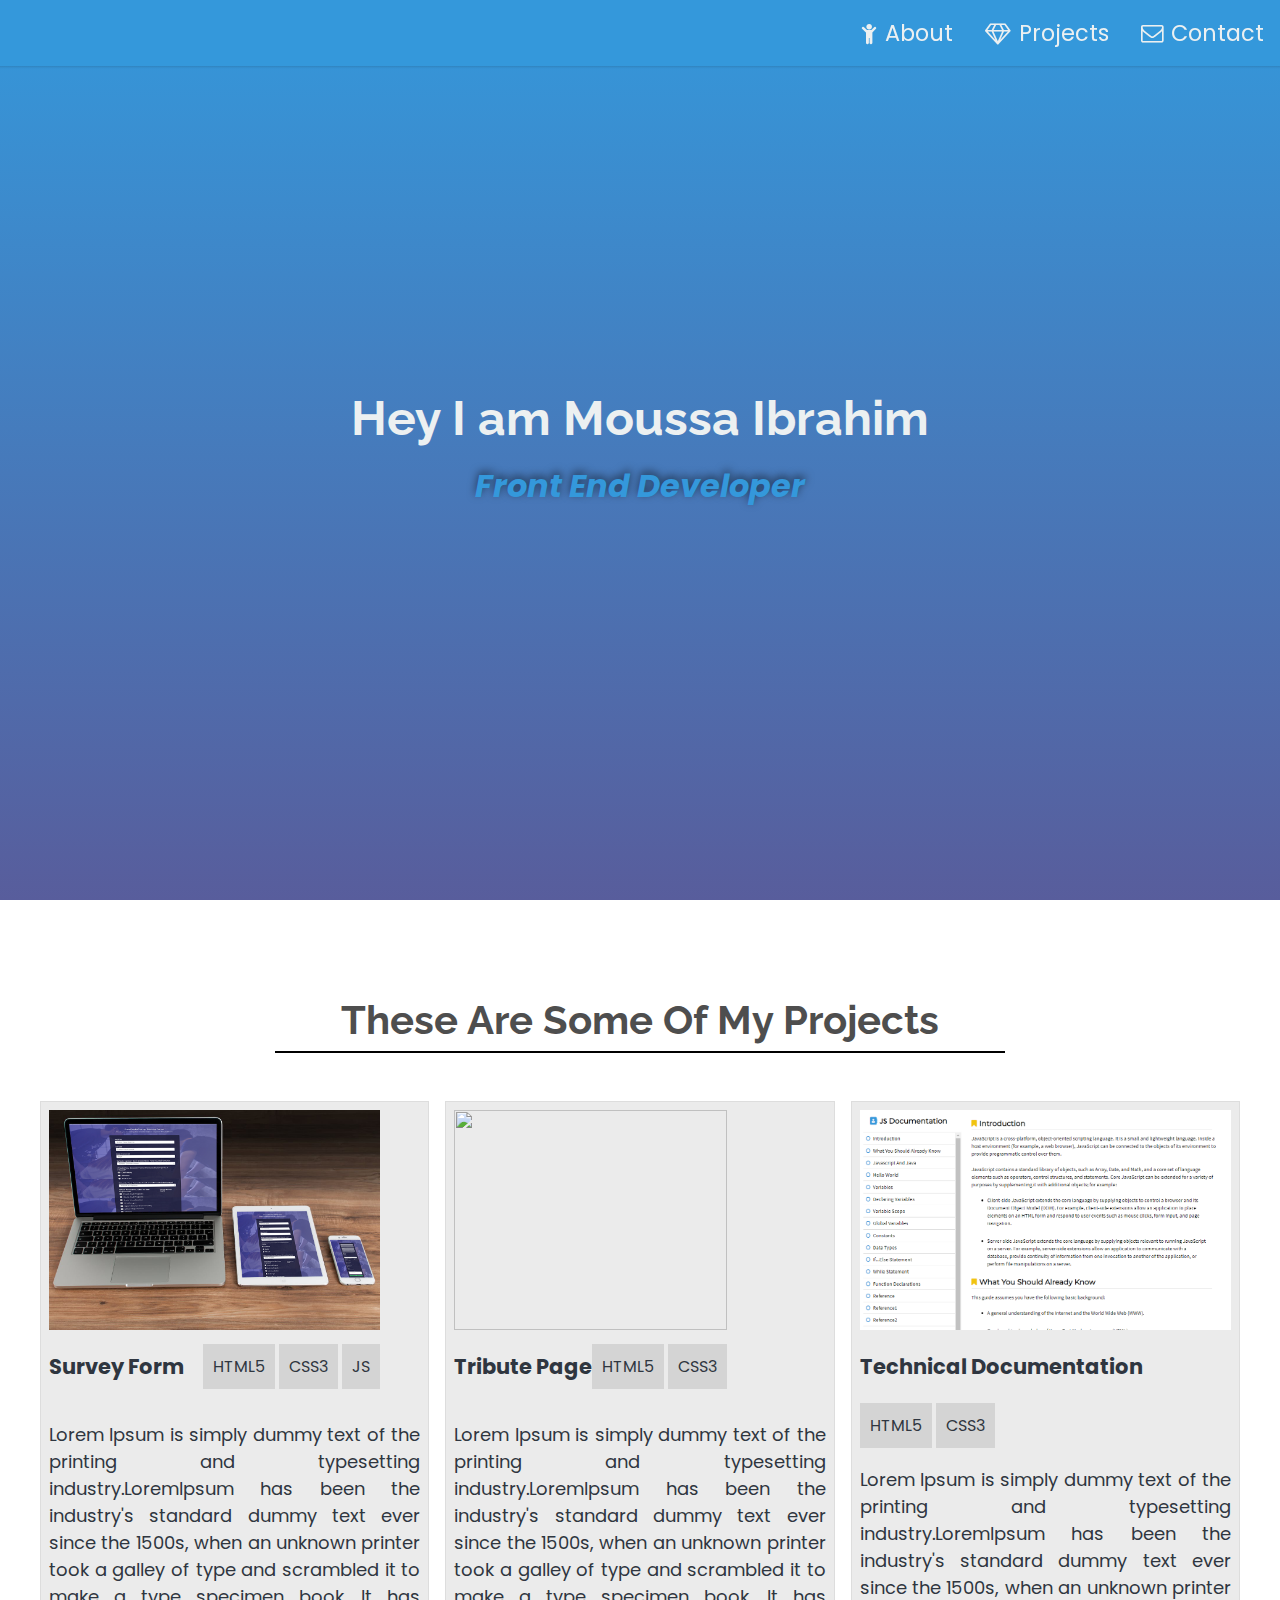
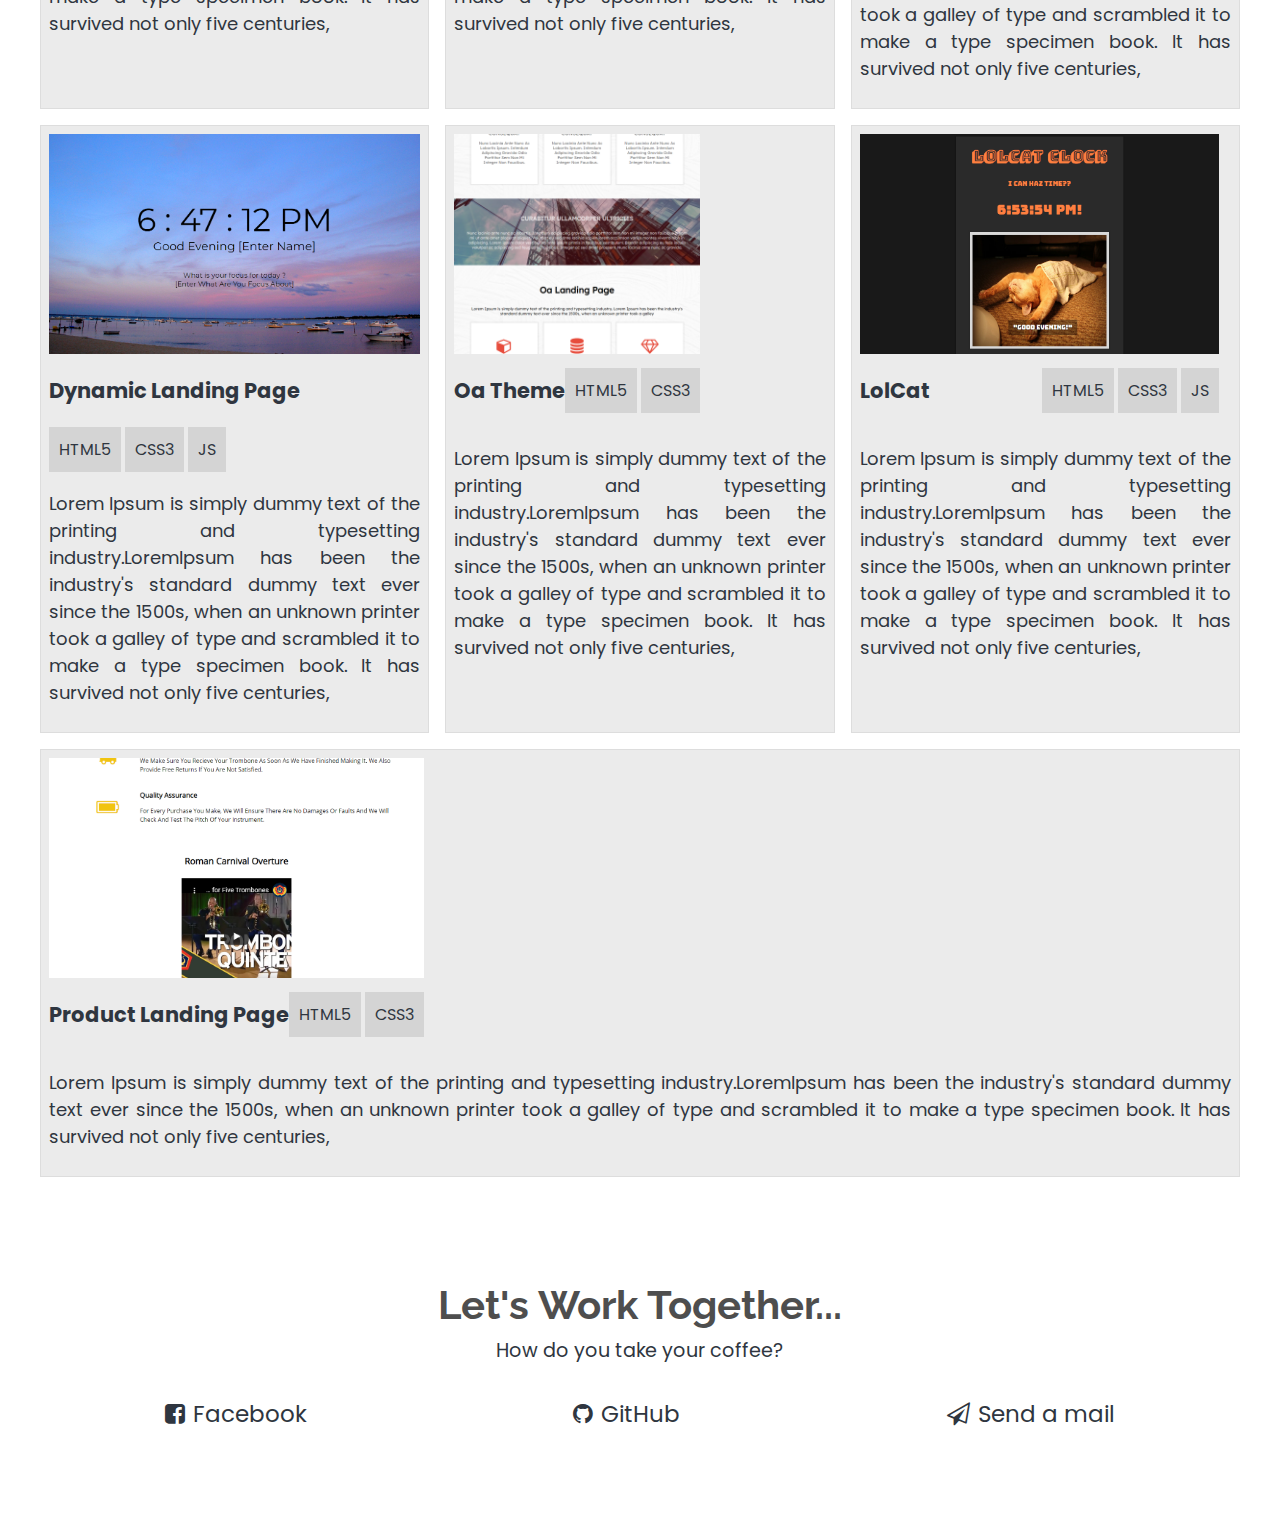
==== Portfolio/index.html @ 1f8a0140 "first version" ====
<!DOCTYPE html>
<html lang="en">

<head>
    <meta charset="UTF-8">
    <meta name="viewport" content="width=device-width, initial-scale=1.0">
    <meta http-equiv="X-UA-Compatible" content="ie=edge">
    <title>Moussa's Portfolio</title>
    <link rel="stylesheet" href="style.css">
    <link rel="stylesheet" href="https://cdnjs.cloudflare.com/ajax/libs/font-awesome/4.7.0/css/font-awesome.min.css" integrity="sha256-eZrrJcwDc/3uDhsdt61sL2oOBY362qM3lon1gyExkL0=" crossorigin="anonymous" />
    <link href="https://fonts.googleapis.com/css?family=Open+Sans" rel="stylesheet" type="text/css">
    <link href="https://fonts.googleapis.com/css?family=Poppins:200i,300,400&amp;display=swap" rel="stylesheet">
    <link href="https://fonts.googleapis.com/css?family=Raleway:700&amp;display=swap" rel="stylesheet">
</head>

<body>
    <header id="header">
        <nav id="navbar">
            <a class="section-link" id="aboutIc" href="#welcome-section">About</a>
            <a class="section-link" id="projectIc" href="#projects">Projects</a>
            <a class="section-link" id="contIc" href="#work">Contact</a>
        </nav>
    </header>
    <section id="welcome-section">
        <h1>Hey I am Moussa Ibrahim</h1>
        <p id="job">front end developer</p>
    </section>
    <section id="projects">
        <h2>These are some of my projects</h2>
        <article class="project-div">
            <a href="#" class="project-link">
                <div class="project-container">
                    <header class="project-header">
                        <img class="project-logo" src="img/Survey Form.jpg" alt="">
                        <div class="header-project-info">
                            <h3 class="project-title">Survey Form</h3>
                            <ul class="lang-list">
                                <li class="lang">html5</li>
                                <li class="lang">css3</li>
                                <li class="lang">js</li>
                            </ul>
                        </div>
                    </header>
                    <p class="project-tile">Lorem Ipsum is simply dummy text of the printing and typesetting industry.LoremIpsum has been the industry's standard dummy text ever since the 1500s, when an unknown printer took a galley of type and scrambled it to make a type specimen book. It has survived not only five centuries,
                    </p>
                </div>
            </a>
            <a href="#" class="project-link">
                <div class="project-container">
                    <header class="project-header">
                        <img class="project-logo" src="https://raw.githubusercontent.com/freeCodeCamp/cdn/master/build/testable-projects-fcc/images/tribute.jpg" alt="">
                        <div class="header-project-info">
                            <h3 class="project-title">Tribute Page</h3>
                            <ul class="lang-list">
                                <li class="lang">html5</li>
                                <li class="lang">css3</li>
                            </ul>
                        </div>
                    </header>
                    <p class="project-tile">Lorem Ipsum is simply dummy text of the printing and typesetting industry.LoremIpsum has been the industry's standard dummy text ever since the 1500s, when an unknown printer took a galley of type and scrambled it to make a type specimen book. It has survived not only five centuries,
                    </p>
                </div>
            </a>
            <a href="#" class="project-link">
                <div class="project-container">
                    <header class="project-header">
                        <img class="project-logo" src="img/TechnicalDocumentation.png" alt="">
                        <div class="header-project-info">
                            <h3 class="project-title">Technical Documentation</h3>
                            <ul class="lang-list">
                                <li class="lang">html5</li>
                                <li class="lang">css3</li>
                            </ul>
                        </div>
                    </header>
                    <p class="project-tile">Lorem Ipsum is simply dummy text of the printing and typesetting industry.LoremIpsum has been the industry's standard dummy text ever since the 1500s, when an unknown printer took a galley of type and scrambled it to make a type specimen book. It has survived not only five centuries,
                    </p>
                </div>
            </a>
            <a href="#" class="project-link">
                <div class="project-container">
                    <header class="project-header">
                        <img class="project-logo" src="img/DynamicLandingPage.png" alt="">
                        <div class="header-project-info">
                            <h3 class="project-title">Dynamic Landing Page</h3>
                            <ul class="lang-list">
                                <li class="lang">html5</li>
                                <li class="lang">css3</li>
                                <li class="lang">js</li>
                            </ul>
                        </div>
                    </header>
                    <p class="project-tile">Lorem Ipsum is simply dummy text of the printing and typesetting industry.LoremIpsum has been the industry's standard dummy text ever since the 1500s, when an unknown printer took a galley of type and scrambled it to make a type specimen book. It has survived not only five centuries,
                    </p>
                </div>
            </a>
            <a href="#" class="project-link">
                <div class="project-container">
                    <header class="project-header">
                        <img class="project-logo" src="img/OaLandingPage.png" alt="">
                        <div class="header-project-info">
                            <h3 class="project-title">Oa Theme</h3>
                            <ul class="lang-list">
                                <li class="lang">html5</li>
                                <li class="lang">css3</li>
                            </ul>
                        </div>
                    </header>
                    <p class="project-tile">Lorem Ipsum is simply dummy text of the printing and typesetting industry.LoremIpsum has been the industry's standard dummy text ever since the 1500s, when an unknown printer took a galley of type and scrambled it to make a type specimen book. It has survived not only five centuries,
                    </p>
                </div>
            </a>
            <a href="#" class="project-link">
                <div class="project-container">
                    <header class="project-header">
                        <img class="project-logo" src="img/LOLCAT CLOCK.png" alt="">
                        <div class="header-project-info">
                            <h3 class="project-title">LolCat</h3>
                            <ul class="lang-list">
                                <li class="lang">html5</li>
                                <li class="lang">css3</li>
                                <li class="lang">js</li>
                            </ul>
                        </div>
                    </header>
                    <p class="project-tile">Lorem Ipsum is simply dummy text of the printing and typesetting industry.LoremIpsum has been the industry's standard dummy text ever since the 1500s, when an unknown printer took a galley of type and scrambled it to make a type specimen book. It has survived not only five centuries,
                    </p>
                </div>
            </a>
            <a href="#" class="project-link">
                <div class="project-container">
                    <header class="project-header">
                        <img class="project-logo" src="img/ProductLandingPage.png" alt="">
                        <div class="header-project-info">
                            <h3 class="project-title">Product Landing Page</h3>
                            <ul class="lang-list">
                                <li class="lang">html5</li>
                                <li class="lang">css3</li>
                            </ul>
                        </div>
                    </header>
                    <p class="project-tile">Lorem Ipsum is simply dummy text of the printing and typesetting industry.LoremIpsum has been the industry's standard dummy text ever since the 1500s, when an unknown printer took a galley of type and scrambled it to make a type specimen book. It has survived not only five centuries,
                    </p>
                </div>
            </a>
        </article>
    </section>
    <section id="work">
        <h2>Let's work together...</h2>
        <small>How do you take your coffee?</small>
        <div id="social">
            <a class="icon" id="fa" href="https://wwww.facebook.com/MoussaIbrahim32" target="_blank">Facebook</a>
            <a class="icon" id="git" href="https://github.com/moussa32" target="_blank">GitHub</a>
            <a class="icon" id="email" href="mailto:moussaebrahem32@gmail.com" target="_blank">Send a mail</a>
        </div>
    </section>
</body>

</html>
---- Portfolio/style.css ----
@media only screen and (max-width:900px){
    #navbar{
        justify-content: space-around !important;
    }
    #welcome-section{
        flex-direction: column !important;
    }
}
*{
    box-sizing: border-box;
    outline: none;
}
:root{
    --main-color:#3498db;
    --text-color:#ecf0f1;
    --second-color:#2f3640;
    --display:flex;
}
html{
    scroll-behavior: smooth;
}
body{
    font-family: 'Poppins', sans-serif;
    margin: 0;
    padding:0;
    color: var(--text-color);
}
#header{
    display: var(--display);
    flex-flow: row wrap;
    justify-content: flex-end;
    background: var(--main-color);
    position: fixed;
    top: 0;
    left: 0;
    width: 100%;
    box-shadow: 0px 0px 2px 1px rgba(0, 0, 0, 0.12941176470588237);
}
#navbar{
    display: var(--display);
}
a{
    display: block;
    text-decoration: none;
}
h1,h2{
    font-family: 'Raleway', sans-serif;
    font-weight: 700;
}
h2{
    font-size: 2.5rem;
    margin-top: 0;
    margin: 0 20% 2.5rem 20%;
    padding-bottom: 0.5rem;
    text-transform: capitalize;
    text-align: center;
    border-bottom: 2px #000 solid;
    color: #4e4e4e;
}
img{
    display: block;
}
section{
    padding: 6rem 2rem;
}
section:last-child{
    padding-top: 0;
}
.section-link{
    display: block;
    color: var(--text-color);
    font-size: 1.4rem;
    padding: 1rem 1rem;
}
.section-link:hover{
    background-color: var(--second-color);
    transition:1.2s;
}
#aboutIc::before{
    content: '\f1ae';
    margin-right: 0.5rem;
    font-family:'fontAwesome';
}
#projectIc::before{
    content: '\f219';
    margin-right: 0.5rem;
    font-family:'fontAwesome';
}
#contIc::before{
    content: '\f003';
    margin-right: 0.5rem;
    font-family:'fontAwesome';
}
#welcome-section{
    justify-content: center;
    display: var(--display);
    align-items: center;
    height: 100vh;
    flex-flow: column nowrap;
    background: linear-gradient(var(--main-color), #585d9c);
}
#welcome-section > h1{
    font-size: 3rem;
    margin-bottom: 1rem;
    text-align: center;
}
#welcome-section > p{
    margin-top: 0;
    font-size: 2rem;
    color: var(--main-color);
    font-style: italic;
    text-transform: capitalize;
    font-weight: bold;
    text-shadow: 0px -3px 9px rgba(0, 0, 0, 0.5686274509803921);
}
#projects{
    padding: 6rem 2rem;
}
.project-div{
    margin-top: 2rem;
    display: var(--display);
    flex-flow:row wrap;
    justify-content: space-between;
    color: #000;
}
.project-link{
    flex:1 0 300px;
    margin: 0.5rem;
    border: 1px #ddd solid;
    padding: 0.5rem;
    background: rgba(0, 0, 0, 0.0784313725490196);
    color: var(--second-color);
}
.project-container{
    display: flex;
    flex-flow: row wrap;
}
.project-logo{
    width: 100%;
    height: 220px;
    object-fit: cover;
}
.header-project-info{
    display: var(--display);
    flex-flow: row wrap;
    justify-content: space-between;
    align-items: center;
}
.project-title{
    font-size: 21px;
    text-transform: capitalize;
}
.lang-list{
    list-style: none;
    padding: 0;
    margin: 0;
}
.lang{
    display: inline-block;
    background: #d4d4d4;
    padding: 10px;
    text-transform: uppercase;
}
.project-tile{
    font-size: 18px;
    text-align: justify;
}
#work{
    text-align:center;
}
#work > h2{
    border: 0;
    margin-bottom: 0;
}
#work > small{
    color:var(--second-color);
    margin-bottom: 2rem;
    display: block;
    font-size: 1.2rem;
}
#social{
    display: var(--display);
    flex-flow: row wrap;
    justify-content: space-around;
}
.icon{
    color: var(--second-color);
    font-size: 23px;
}
.icon:hover{
    margin-top: 15px;
    transition: 1s;
}
.icon::before{
    margin-right: 0.5rem;
    font-family:'fontAwesome';
}
#fa::before{
    content: '\f082';
}
#git::before{
    content: '\f09b';
}
#email::before{
    content: '\f1d9';
    
}
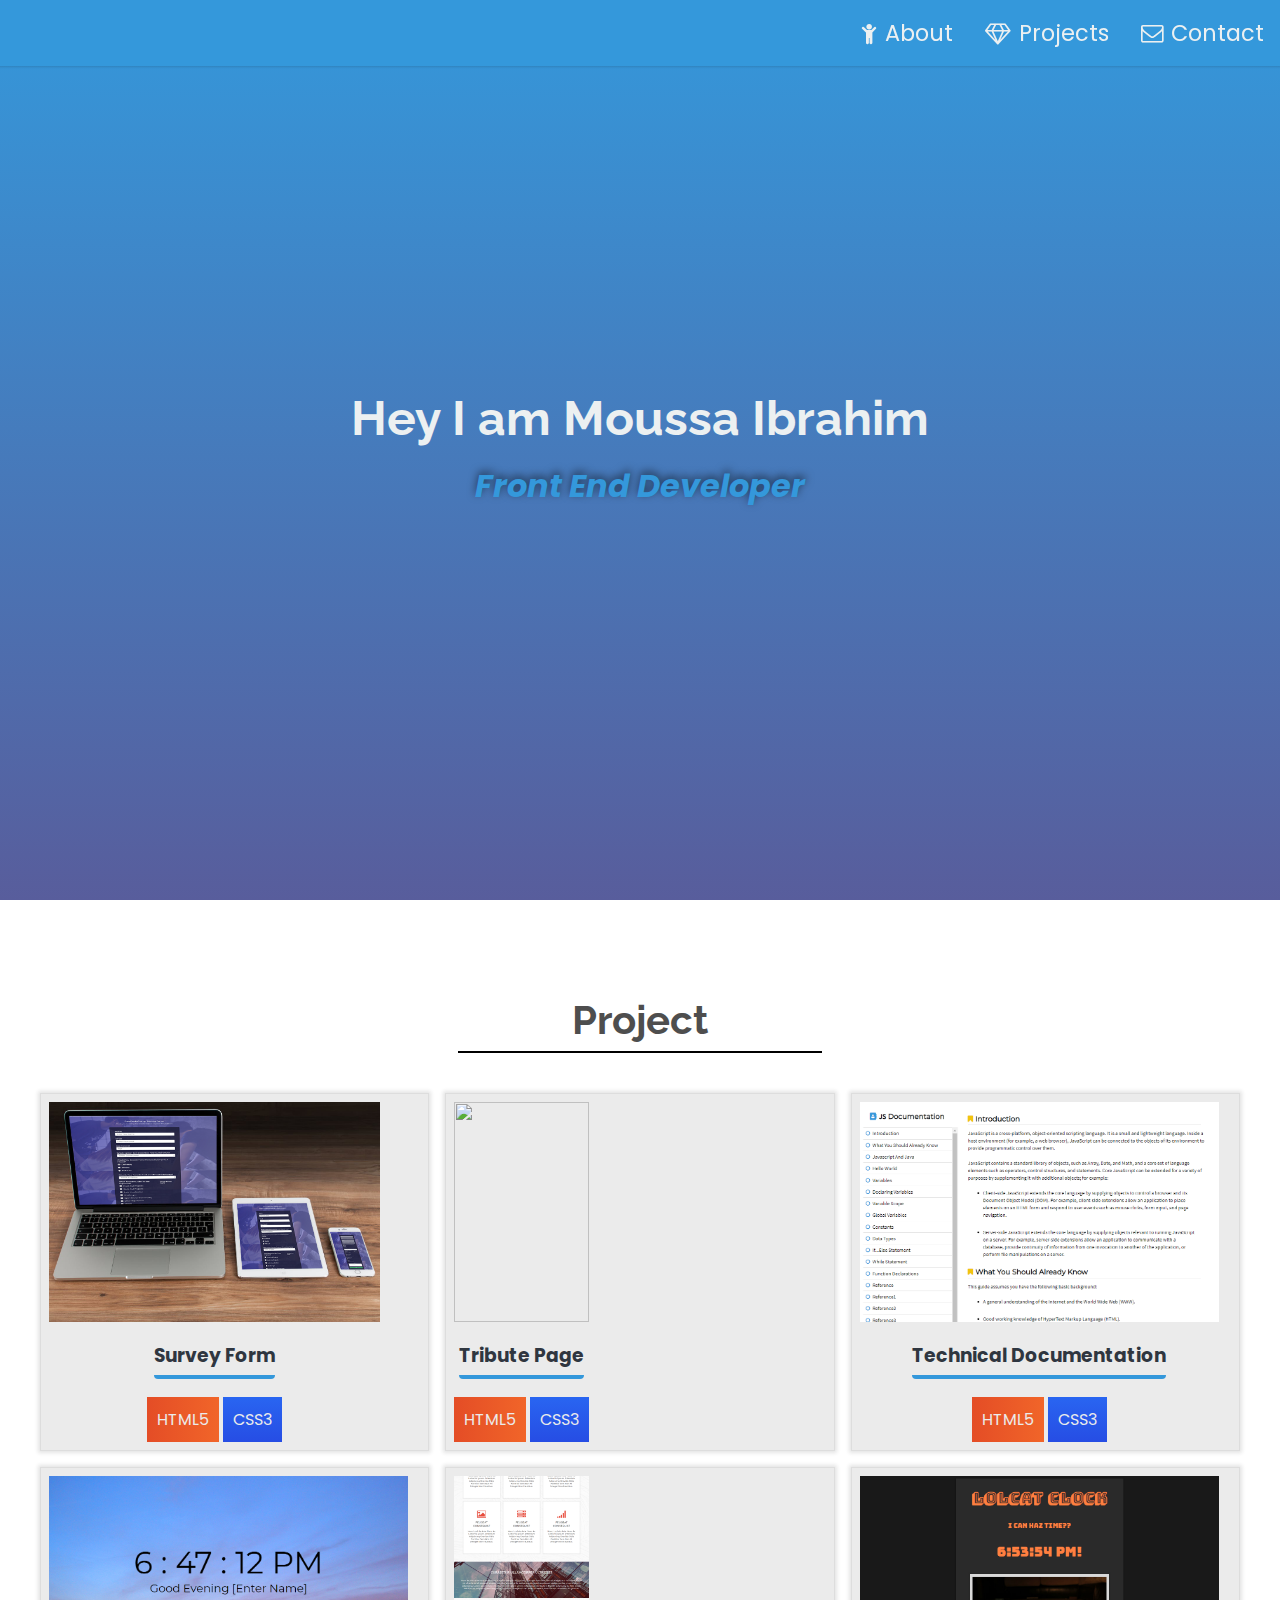
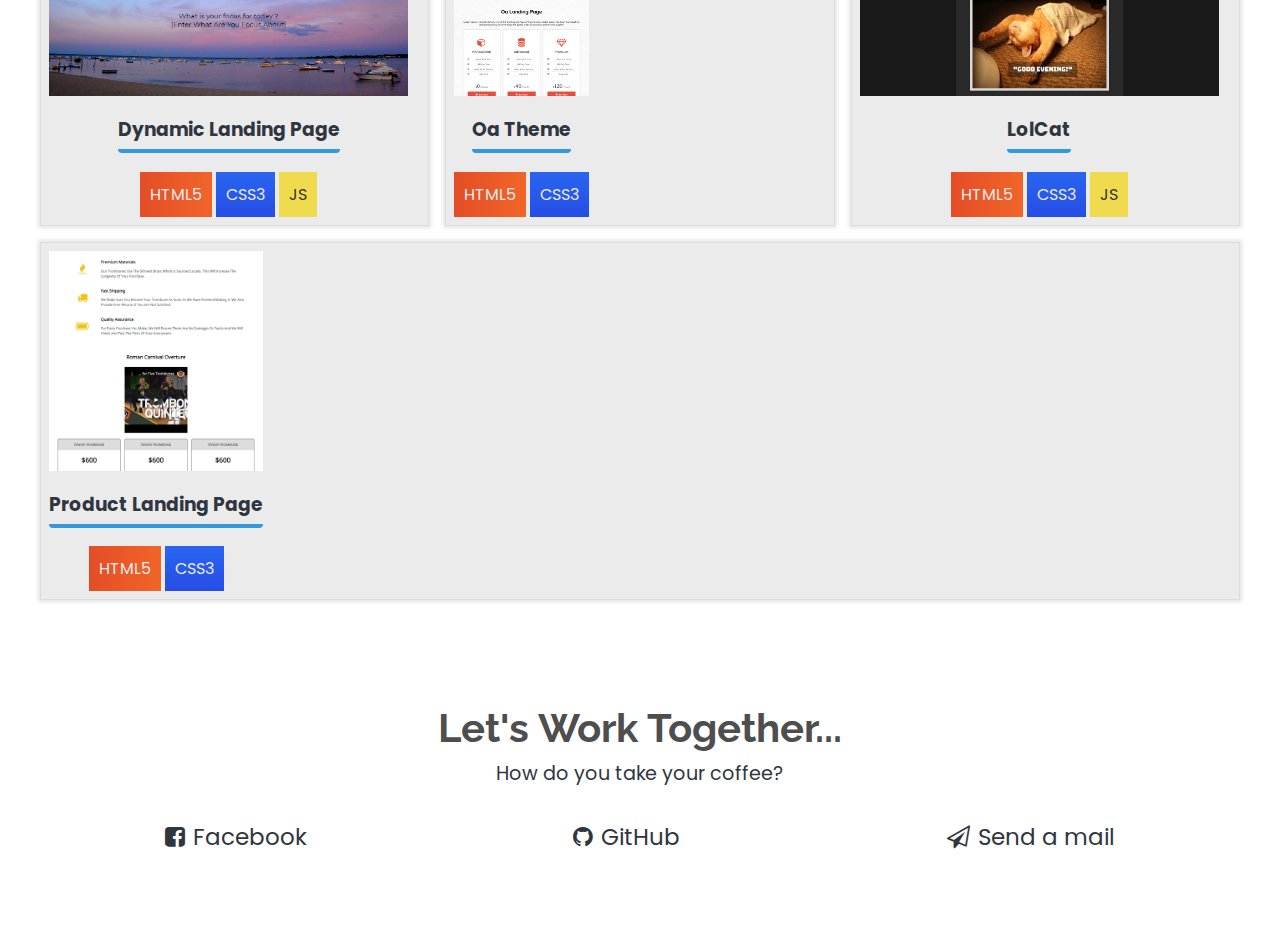
==== commit de859c24: "fix and add more styles" ====
--- a/Portfolio/index.html
+++ b/Portfolio/index.html
@@ -26,23 +26,20 @@
         <p id="job">front end developer</p>
     </section>
     <section id="projects">
-        <h2>These are some of my projects</h2>
+        <h2>project</h2>
         <article class="project-div">
-            <a href="#" class="project-link">
+            <a href="./projects/Survey Form/index.html" class="project-link">
                 <div class="project-container">
                     <header class="project-header">
                         <img class="project-logo" src="img/Survey Form.jpg" alt="">
                         <div class="header-project-info">
                             <h3 class="project-title">Survey Form</h3>
                             <ul class="lang-list">
-                                <li class="lang">html5</li>
-                                <li class="lang">css3</li>
-                                <li class="lang">js</li>
+                                <li class="lang html">html5</li>
+                                <li class="lang css">css3</li>
                             </ul>
                         </div>
                     </header>
-                    <p class="project-tile">Lorem Ipsum is simply dummy text of the printing and typesetting industry.LoremIpsum has been the industry's standard dummy text ever since the 1500s, when an unknown printer took a galley of type and scrambled it to make a type specimen book. It has survived not only five centuries,
-                    </p>
                 </div>
             </a>
             <a href="#" class="project-link">
@@ -52,13 +49,11 @@
                         <div class="header-project-info">
                             <h3 class="project-title">Tribute Page</h3>
                             <ul class="lang-list">
-                                <li class="lang">html5</li>
-                                <li class="lang">css3</li>
+                                <li class="lang html">html5</li>
+                                <li class="lang css">css3</li>
                             </ul>
                         </div>
                     </header>
-                    <p class="project-tile">Lorem Ipsum is simply dummy text of the printing and typesetting industry.LoremIpsum has been the industry's standard dummy text ever since the 1500s, when an unknown printer took a galley of type and scrambled it to make a type specimen book. It has survived not only five centuries,
-                    </p>
                 </div>
             </a>
             <a href="#" class="project-link">
@@ -68,13 +63,11 @@
                         <div class="header-project-info">
                             <h3 class="project-title">Technical Documentation</h3>
                             <ul class="lang-list">
-                                <li class="lang">html5</li>
-                                <li class="lang">css3</li>
+                                <li class="lang html">html5</li>
+                                <li class="lang css">css3</li>
                             </ul>
                         </div>
                     </header>
-                    <p class="project-tile">Lorem Ipsum is simply dummy text of the printing and typesetting industry.LoremIpsum has been the industry's standard dummy text ever since the 1500s, when an unknown printer took a galley of type and scrambled it to make a type specimen book. It has survived not only five centuries,
-                    </p>
                 </div>
             </a>
             <a href="#" class="project-link">
@@ -84,14 +77,12 @@
                         <div class="header-project-info">
                             <h3 class="project-title">Dynamic Landing Page</h3>
                             <ul class="lang-list">
-                                <li class="lang">html5</li>
-                                <li class="lang">css3</li>
-                                <li class="lang">js</li>
+                                <li class="lang html">html5</li>
+                                <li class="lang css">css3</li>
+                                <li class="lang javascript">js</li>
                             </ul>
                         </div>
                     </header>
-                    <p class="project-tile">Lorem Ipsum is simply dummy text of the printing and typesetting industry.LoremIpsum has been the industry's standard dummy text ever since the 1500s, when an unknown printer took a galley of type and scrambled it to make a type specimen book. It has survived not only five centuries,
-                    </p>
                 </div>
             </a>
             <a href="#" class="project-link">
@@ -101,13 +92,11 @@
                         <div class="header-project-info">
                             <h3 class="project-title">Oa Theme</h3>
                             <ul class="lang-list">
-                                <li class="lang">html5</li>
-                                <li class="lang">css3</li>
+                                <li class="lang html">html5</li>
+                                <li class="lang css">css3</li>
                             </ul>
                         </div>
                     </header>
-                    <p class="project-tile">Lorem Ipsum is simply dummy text of the printing and typesetting industry.LoremIpsum has been the industry's standard dummy text ever since the 1500s, when an unknown printer took a galley of type and scrambled it to make a type specimen book. It has survived not only five centuries,
-                    </p>
                 </div>
             </a>
             <a href="#" class="project-link">
@@ -117,14 +106,12 @@
                         <div class="header-project-info">
                             <h3 class="project-title">LolCat</h3>
                             <ul class="lang-list">
-                                <li class="lang">html5</li>
-                                <li class="lang">css3</li>
-                                <li class="lang">js</li>
+                                <li class="lang html">html5</li>
+                                <li class="lang css">css3</li>
+                                <li class="lang javascript">js</li>
                             </ul>
                         </div>
                     </header>
-                    <p class="project-tile">Lorem Ipsum is simply dummy text of the printing and typesetting industry.LoremIpsum has been the industry's standard dummy text ever since the 1500s, when an unknown printer took a galley of type and scrambled it to make a type specimen book. It has survived not only five centuries,
-                    </p>
                 </div>
             </a>
             <a href="#" class="project-link">
@@ -134,13 +121,11 @@
                         <div class="header-project-info">
                             <h3 class="project-title">Product Landing Page</h3>
                             <ul class="lang-list">
-                                <li class="lang">html5</li>
-                                <li class="lang">css3</li>
+                                <li class="lang html">html5</li>
+                                <li class="lang css">css3</li>
                             </ul>
                         </div>
                     </header>
-                    <p class="project-tile">Lorem Ipsum is simply dummy text of the printing and typesetting industry.LoremIpsum has been the industry's standard dummy text ever since the 1500s, when an unknown printer took a galley of type and scrambled it to make a type specimen book. It has survived not only five centuries,
-                    </p>
                 </div>
             </a>
         </article>
--- a/Portfolio/style.css
+++ b/Portfolio/style.css
@@ -1,31 +1,37 @@
-@media only screen and (max-width:900px){
-    #navbar{
+@media only screen and (max-width:900px) {
+    #navbar {
         justify-content: space-around !important;
     }
-    #welcome-section{
+
+    #welcome-section {
         flex-direction: column !important;
     }
 }
-*{
+
+* {
     box-sizing: border-box;
     outline: none;
 }
-:root{
-    --main-color:#3498db;
-    --text-color:#ecf0f1;
-    --second-color:#2f3640;
-    --display:flex;
-}
-html{
+
+:root {
+    --main-color: #3498db;
+    --text-color: #ecf0f1;
+    --second-color: #2f3640;
+    --display: flex;
+}
+
+html {
     scroll-behavior: smooth;
 }
-body{
+
+body {
     font-family: 'Poppins', sans-serif;
     margin: 0;
-    padding:0;
+    padding: 0;
     color: var(--text-color);
 }
-#header{
+
+#header {
     display: var(--display);
     flex-flow: row wrap;
     justify-content: flex-end;
@@ -36,62 +42,76 @@
     width: 100%;
     box-shadow: 0px 0px 2px 1px rgba(0, 0, 0, 0.12941176470588237);
 }
-#navbar{
-    display: var(--display);
-}
-a{
+
+#navbar {
+    display: var(--display);
+}
+
+a {
     display: block;
     text-decoration: none;
 }
-h1,h2{
+
+h1,
+h2 {
     font-family: 'Raleway', sans-serif;
     font-weight: 700;
 }
-h2{
+
+h2 {
     font-size: 2.5rem;
-    margin-top: 0;
-    margin: 0 20% 2.5rem 20%;
+    margin: 0 auto;
     padding-bottom: 0.5rem;
     text-transform: capitalize;
     text-align: center;
     border-bottom: 2px #000 solid;
     color: #4e4e4e;
-}
-img{
-    display: block;
-}
-section{
+    width: 30%;
+}
+
+img {
+    display: block;
+}
+
+section {
     padding: 6rem 2rem;
 }
-section:last-child{
+
+section:last-child {
     padding-top: 0;
 }
-.section-link{
+
+.section-link {
     display: block;
     color: var(--text-color);
     font-size: 1.4rem;
     padding: 1rem 1rem;
 }
-.section-link:hover{
+
+.section-link:hover {
     background-color: var(--second-color);
-    transition:1.2s;
-}
-#aboutIc::before{
+    transition: 1.2s;
+}
+
+#aboutIc::before {
     content: '\f1ae';
     margin-right: 0.5rem;
-    font-family:'fontAwesome';
-}
-#projectIc::before{
+    font-family: 'fontAwesome';
+}
+
+#projectIc::before {
     content: '\f219';
     margin-right: 0.5rem;
-    font-family:'fontAwesome';
-}
-#contIc::before{
+    font-family: 'fontAwesome';
+}
+
+#contIc::before {
     content: '\f003';
     margin-right: 0.5rem;
-    font-family:'fontAwesome';
-}
-#welcome-section{
+    font-family: 'fontAwesome';
+}
+
+#welcome-section {
     justify-content: center;
     display: var(--display);
     align-items: center;
@@ -99,12 +119,14 @@
     flex-flow: column nowrap;
     background: linear-gradient(var(--main-color), #585d9c);
 }
-#welcome-section > h1{
+
+#welcome-section > h1 {
     font-size: 3rem;
     margin-bottom: 1rem;
     text-align: center;
 }
-#welcome-section > p{
+
+#welcome-section > p {
     margin-top: 0;
     font-size: 2rem;
     color: var(--main-color);
@@ -113,95 +135,133 @@
     font-weight: bold;
     text-shadow: 0px -3px 9px rgba(0, 0, 0, 0.5686274509803921);
 }
-#projects{
+
+#projects {
     padding: 6rem 2rem;
 }
-.project-div{
+
+.project-div {
     margin-top: 2rem;
     display: var(--display);
-    flex-flow:row wrap;
+    flex-flow: row wrap;
     justify-content: space-between;
     color: #000;
 }
-.project-link{
-    flex:1 0 300px;
+
+.project-link {
+    flex: 1 0 300px;
     margin: 0.5rem;
     border: 1px #ddd solid;
     padding: 0.5rem;
     background: rgba(0, 0, 0, 0.0784313725490196);
     color: var(--second-color);
-}
-.project-container{
+    box-shadow: 0 0 4px 2px rgba(0, 0, 0, 0.10980392156862745);
+}
+
+.project-container {
     display: flex;
     flex-flow: row wrap;
 }
-.project-logo{
+
+.project-logo {
     width: 100%;
     height: 220px;
     object-fit: cover;
 }
-.header-project-info{
-    display: var(--display);
-    flex-flow: row wrap;
+
+.header-project-info {
+    display: var(--display);
+    flex-flow: column wrap;
     justify-content: space-between;
     align-items: center;
 }
-.project-title{
-    font-size: 21px;
-    text-transform: capitalize;
-}
-.lang-list{
+
+h3.project-title {
+    border-bottom: 4px #3498db solid;
+    border-radius: 4px;
+    padding-bottom: 5px;
+}
+
+.lang-list {
     list-style: none;
     padding: 0;
     margin: 0;
 }
-.lang{
+
+.lang {
     display: inline-block;
     background: #d4d4d4;
     padding: 10px;
     text-transform: uppercase;
 }
-.project-tile{
+
+.html{
+  background:linear-gradient(to right, #E44D26, #F16529) ;
+  color:#EBEBEB;
+}
+
+.css{
+  background:linear-gradient(to top, #264de4,#2965f1);
+  color:#ebebeb;
+}
+
+.javascript{
+  background:#f0db4f;
+  color:#323330;
+}
+
+.project-tile {
     font-size: 18px;
     text-align: justify;
 }
-#work{
-    text-align:center;
-}
-#work > h2{
+
+#work {
+    text-align: center;
+}
+
+#work > h2 {
     border: 0;
     margin-bottom: 0;
-}
-#work > small{
-    color:var(--second-color);
+    width: 50%;
+}
+
+#work > small {
+    color: var(--second-color);
     margin-bottom: 2rem;
     display: block;
     font-size: 1.2rem;
 }
-#social{
+
+#social {
     display: var(--display);
     flex-flow: row wrap;
     justify-content: space-around;
 }
-.icon{
+
+.icon {
     color: var(--second-color);
     font-size: 23px;
 }
-.icon:hover{
+
+.icon:hover {
     margin-top: 15px;
     transition: 1s;
 }
-.icon::before{
-    margin-right: 0.5rem;
-    font-family:'fontAwesome';
-}
-#fa::before{
+
+.icon::before {
+    margin-right: 0.5rem;
+    font-family: 'fontAwesome';
+}
+
+#fa::before {
     content: '\f082';
 }
-#git::before{
+
+#git::before {
     content: '\f09b';
 }
-#email::before{
+
+#email::before {
     content: '\f1d9';
-    
-}+
+}
